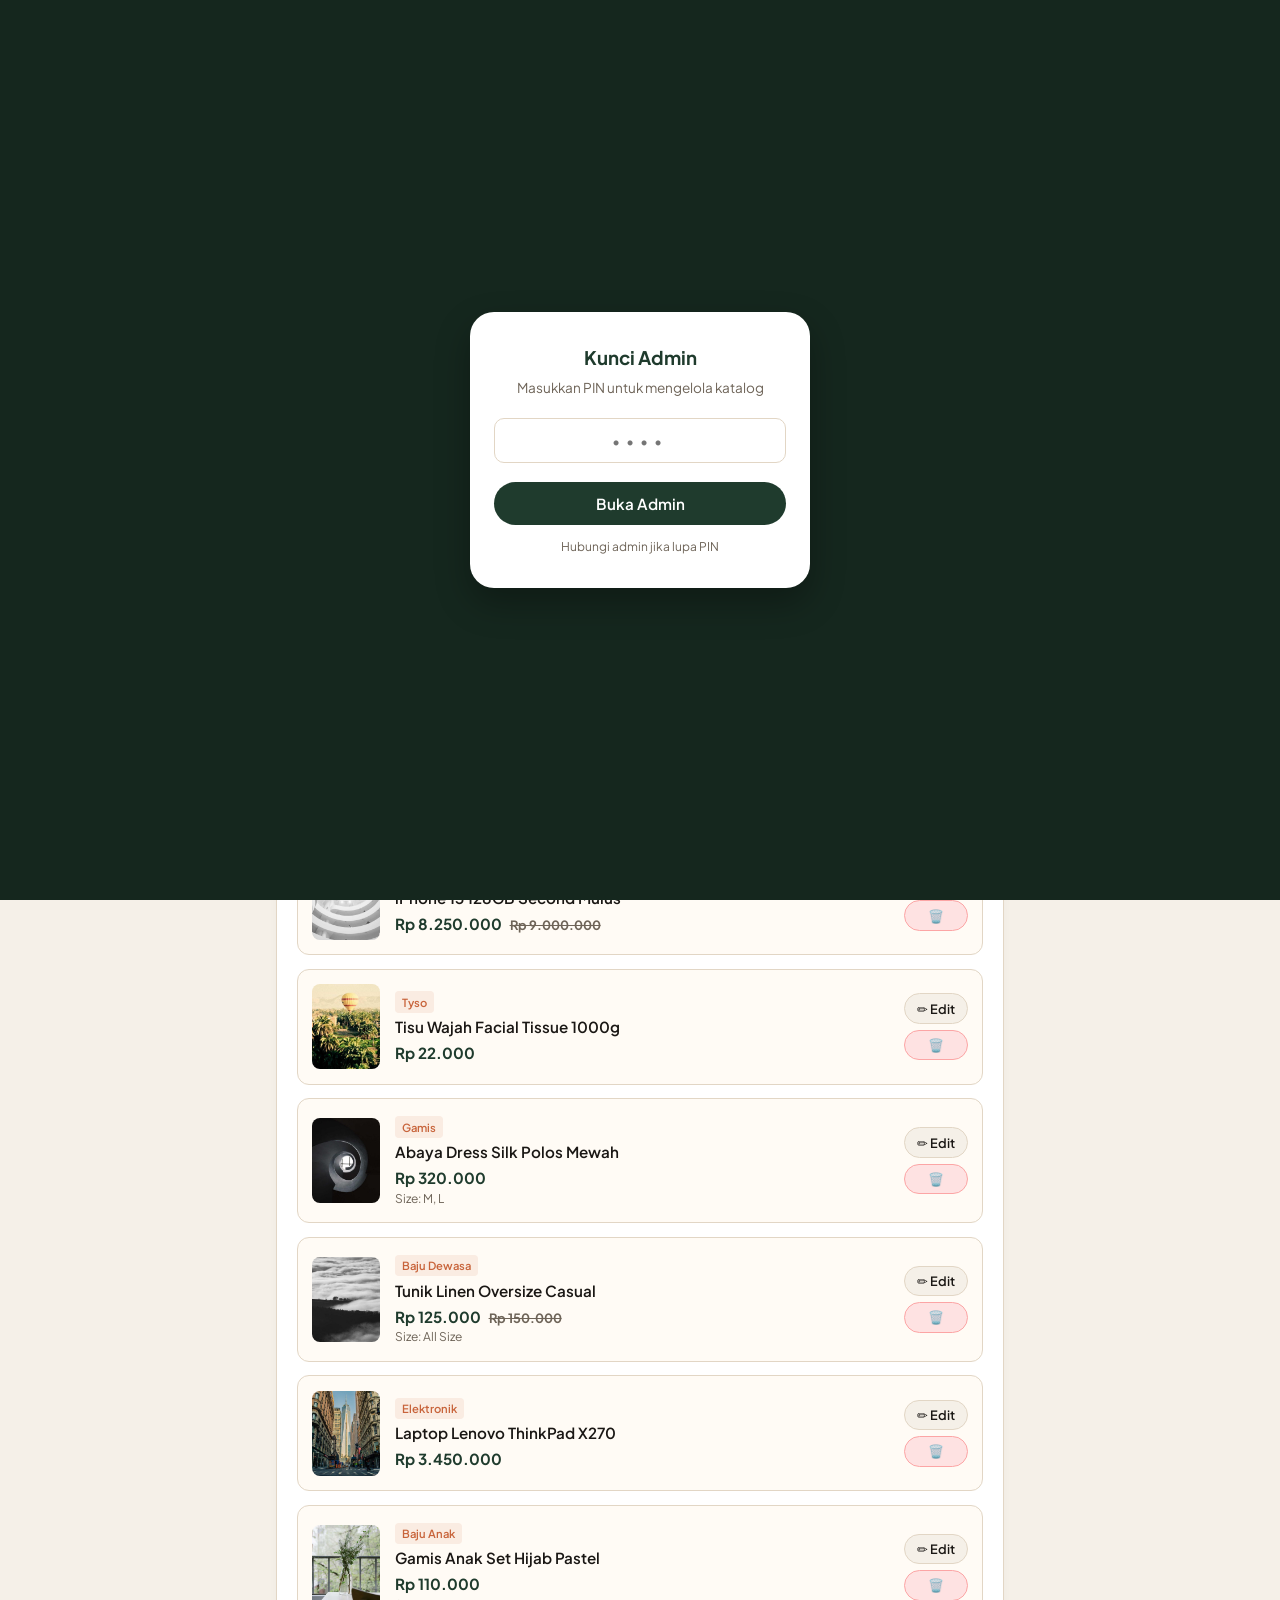
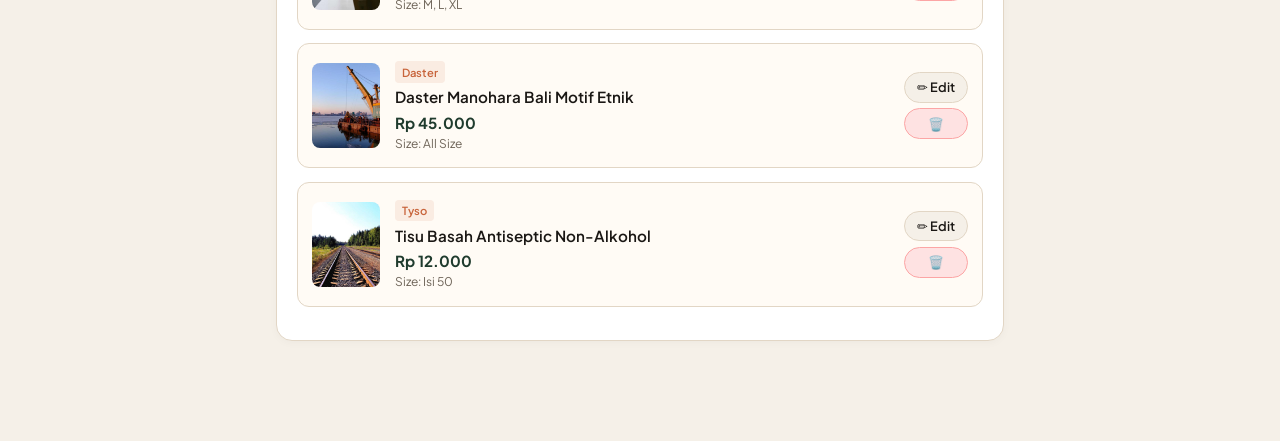
==== admin.html @ 9e90ab7c "Initial commit: Sahla Store with Admin UI" ====
<!doctype html>
<html lang="id">
<head>
  <meta charset="utf-8">
  <meta name="viewport" content="width=device-width, initial-scale=1, viewport-fit=cover">
  <title>Admin Sahla Store — Kelola Katalog & Banner</title>
  <meta name="theme-color" content="#1f3b2d">
  <link rel="icon" type="image/svg+xml" href="favicon.svg">
  <link rel="preconnect" href="https://fonts.googleapis.com">
  <link rel="preconnect" href="https://fonts.gstatic.com" crossorigin>
  <link href="https://fonts.googleapis.com/css2?family=Plus+Jakarta+Sans:wght@400;500;600;700&display=swap" rel="stylesheet">
  <style>
    :root {
      --bg: #f5f0e8;
      --paper: #ffffff;
      --card-bg: #fffbf5;
      --ink: #1a1714;
      --muted: #6e6458;
      --border: #e2d6c5;
      --green: #1f3b2d;
      --green-dark: #15271e;
      --terra: #c8643b;
      --wa: #1fa855;
      --danger: #d9383a;
      --radius: 16px;
    }
    * { box-sizing: border-box; margin: 0; padding: 0; font-family: 'Plus Jakarta Sans', system-ui, sans-serif; }
    body { background: var(--bg); color: var(--ink); line-height: 1.5; padding-bottom: 5rem; }
    
    /* Top Bar */
    .topbar { background: var(--green); color: #fff; padding: 1rem 1.25rem; display: flex; align-items: center; justify-content: space-between; position: sticky; top: 0; z-index: 40; box-shadow: 0 4px 15px rgba(0,0,0,.1); }
    .brand { font-size: 1.15rem; font-weight: 700; display: flex; align-items: center; gap: .5rem; }
    .brand-badge { background: var(--terra); padding: .2rem .5rem; border-radius: 6px; font-size: .75rem; }
    .view-site { color: #fff; text-decoration: none; font-size: .85rem; font-weight: 600; background: rgba(255,255,255,.15); padding: .45rem .85rem; border-radius: 999px; }
    
    /* Nav Tabs */
    .tabs { display: flex; background: var(--paper); border-bottom: 1.5px solid var(--border); overflow-x: auto; padding: 0 1rem; position: sticky; top: 58px; z-index: 30; }
    .tab-btn { flex: 1; min-width: 110px; padding: .85rem .5rem; background: none; border: 0; border-bottom: 3px solid transparent; font-weight: 600; font-size: .9rem; color: var(--muted); cursor: pointer; text-align: center; }
    .tab-btn.active { color: var(--green); border-bottom-color: var(--green); }
    
    /* Container */
    .container { max-width: 760px; margin: 1.25rem auto; padding: 0 1rem; }
    
    /* Cards */
    .panel { background: var(--paper); border-radius: var(--radius); padding: 1.25rem; border: 1.5px solid var(--border); margin-bottom: 1.25rem; box-shadow: 0 2px 8px rgba(0,0,0,.03); }
    .panel-head { display: flex; justify-content: space-between; align-items: center; margin-bottom: 1rem; flex-wrap: wrap; gap: .5rem; }
    .panel-title { font-size: 1.15rem; font-weight: 700; color: var(--green); }
    
    /* Form controls */
    .form-group { margin-bottom: 1rem; }
    label { display: block; font-size: .85rem; font-weight: 600; color: var(--muted); margin-bottom: .35rem; }
    input[type="text"], input[type="number"], input[type="password"], textarea, select {
      width: 100%; padding: .75rem; border-radius: 10px; border: 1.5px solid var(--border); background: #fff; font-size: .95rem; color: var(--ink); outline: none; transition: border-color .2s;
    }
    input:focus, textarea:focus, select:focus { border-color: var(--green); }
    .help-text { font-size: .75rem; color: var(--muted); margin-top: .3rem; }
    
    /* Buttons */
    .btn { display: inline-flex; align-items: center; justify-content: center; gap: .4rem; padding: .75rem 1.25rem; border-radius: 999px; font-weight: 600; font-size: .95rem; border: 0; cursor: pointer; text-decoration: none; transition: transform .1s, opacity .2s; }
    .btn:active { transform: scale(.98); }
    .btn-primary { background: var(--green); color: #fff; }
    .btn-secondary { background: var(--bg); border: 1.5px solid var(--border); color: var(--ink); }
    .btn-terra { background: var(--terra); color: #fff; }
    .btn-danger { background: #fee2e2; color: var(--danger); border: 1.5px solid #fca5a5; }
    .btn-block { width: 100%; }
    .btn-sm { padding: .4rem .75rem; font-size: .8rem; }
    
    /* Product list items */
    .prod-item { display: flex; gap: .9rem; padding: .9rem; background: var(--card-bg); border: 1.5px solid var(--border); border-radius: 12px; margin-bottom: .85rem; align-items: center; }
    .prod-thumb { width: 68px; height: 85px; border-radius: 8px; object-fit: cover; background: var(--border); flex-shrink: 0; }
    .prod-info { flex: 1; min-width: 0; }
    .prod-info h4 { font-size: .95rem; font-weight: 600; margin-bottom: .2rem; white-space: nowrap; overflow: hidden; text-overflow: ellipsis; }
    .prod-tag { display: inline-block; font-size: .7rem; font-weight: 600; color: var(--terra); background: rgba(200,100,59,.1); padding: .15rem .45rem; border-radius: 4px; margin-bottom: .2rem; }
    .prod-price { font-weight: 700; color: var(--green); font-size: .95rem; }
    .prod-actions { display: flex; flex-direction: column; gap: .35rem; }
    
    /* Image preview & upload */
    .upload-box { border: 2px dashed var(--border); border-radius: 12px; padding: 1.2rem; text-align: center; cursor: pointer; background: #faf8f5; position: relative; }
    .upload-box:hover { border-color: var(--green); }
    .upload-preview { max-width: 140px; max-height: 180px; border-radius: 8px; object-fit: cover; margin: 0 auto .6rem; display: block; border: 1.5px solid var(--border); }
    
    /* Modal Dialog */
    dialog { border: 0; border-radius: 20px; padding: 0; width: min(540px, 94vw); max-height: 90vh; background: var(--paper); margin: auto; box-shadow: 0 20px 40px rgba(0,0,0,.25); }
    dialog::backdrop { background: rgba(0,0,0,.5); backdrop-filter: blur(4px); }
    .modal-head { display: flex; justify-content: space-between; align-items: center; padding: 1rem 1.25rem; border-bottom: 1.5px solid var(--border); }
    .modal-head h3 { font-size: 1.15rem; font-weight: 700; color: var(--green); }
    .modal-close { background: none; border: 0; font-size: 1.4rem; cursor: pointer; color: var(--muted); }
    .modal-content { padding: 1.25rem; overflow-y: auto; max-height: calc(90vh - 130px); }
    .modal-actions { padding: .9rem 1.25rem; border-top: 1.5px solid var(--border); display: flex; gap: .6rem; justify-content: flex-end; }
    
    /* Alerts */
    .alert { padding: .85rem 1rem; border-radius: 10px; margin-bottom: 1rem; font-size: .88rem; font-weight: 500; }
    .alert-success { background: #dcfce7; color: #166534; border: 1.5px solid #86efac; }
    .alert-info { background: #e0f2fe; color: #075985; border: 1.5px solid #7dd3fc; }
    
    /* PIN screen overlay */
    .pin-lock { position: fixed; inset: 0; background: var(--green-dark); color: #fff; z-index: 100; display: grid; place-items: center; padding: 1.5rem; text-align: center; }
    .pin-card { background: var(--paper); color: var(--ink); border-radius: 24px; padding: 2rem 1.5rem; width: min(340px, 100%); box-shadow: 0 15px 35px rgba(0,0,0,.3); }
    .pin-input { font-size: 1.8rem; letter-spacing: .4em; text-align: center; width: 100%; padding: .6rem; border: 2px solid var(--border); border-radius: 12px; margin: 1.2rem 0; outline: none; }
    .pin-input:focus { border-color: var(--green); }
    
    .loading-spinner { display: inline-block; width: 18px; height: 18px; border: 2px solid rgba(255,255,255,.3); border-radius: 50%; border-top-color: #fff; animation: spin .8s linear infinite; }
    @keyframes spin { to { transform: rotate(360deg); } }
  </style>
</head>
<body>

  <!-- KUNCI PIN -->
  <div id="pinLock" class="pin-lock" style="display: none;">
    <div class="pin-card">
      <h3 style="color: var(--green); margin-bottom: .4rem;">Kunci Admin</h3>
      <p style="font-size: .85rem; color: var(--muted);">Masukkan PIN untuk mengelola katalog</p>
      <input type="password" id="pinInput" class="pin-input" maxlength="6" placeholder="••••" autofocus inputmode="numeric">
      <button class="btn btn-primary btn-block" id="btnUnlock">Buka Admin</button>
      <p style="font-size: .75rem; color: var(--muted); margin-top: .8rem;">Hubungi admin jika lupa PIN</p>
    </div>
  </div>

  <!-- TOPBAR -->
  <header class="topbar">
    <div class="brand">
      🛍️ <span id="brandName">Sahla Store</span>
      <span class="brand-badge">Admin</span>
    </div>
    <a href="index.html" class="view-site" target="_blank">👁️ Buka Web</a>
  </header>

  <!-- NAVIGATION TABS -->
  <nav class="tabs">
    <button class="tab-btn active" data-tab="tab-produk">🛍️ Produk (<span id="countBadge">0</span>)</button>
    <button class="tab-btn" data-tab="tab-toko">🏪 Banner & Toko</button>
    <button class="tab-btn" data-tab="tab-publish">🚀 Publikasi ke Web</button>
  </nav>

  <main class="container">
    
    <!-- NOTIFIKASI STATUS -->
    <div id="statusAlert" style="display: none;"></div>

    <!-- TAB 1: KELOLA PRODUK -->
    <section id="tab-produk" class="tab-content">
      <div class="panel">
        <div class="panel-head">
          <div>
            <h2 class="panel-title">Daftar Produk</h2>
            <p class="help-text">Tambah atau edit barang yang dijual</p>
          </div>
          <button class="btn btn-primary" id="btnTambahProduk">
            ➕ Tambah Produk Baru
          </button>
        </div>
        
        <div class="form-group">
          <input type="text" id="adminSearch" placeholder="🔍 Cari nama atau kategori barang...">
        </div>

        <div id="productList">
          <!-- Di-generate via JS -->
        </div>
      </div>
    </section>

    <!-- TAB 2: INFORMASI TOKO & BANNER -->
    <section id="tab-toko" class="tab-content" style="display: none;">
      <div class="panel">
        <h2 class="panel-title" style="margin-bottom: 1rem;">Pengaturan Toko & Banner</h2>
        
        <div class="form-group">
          <label>Nama Toko</label>
          <input type="text" id="setStoreName" placeholder="Contoh: Sahla Store">
        </div>

        <div class="form-group">
          <label>Nomor WhatsApp Penjual</label>
          <input type="text" id="setWaNumber" placeholder="Contoh: 6281234567890 (awali 62)">
          <p class="help-text">Pesanan pembeli dari tombol WA akan otomatis masuk ke nomor ini.</p>
        </div>

        <hr style="border: 0; border-top: 1.5px solid var(--border); margin: 1.25rem 0;">

        <h3 style="font-size: 1rem; color: var(--green); margin-bottom: .8rem;">Banner Promo Utama</h3>

        <div class="form-group">
          <label>Foto Background Banner</label>
          <div class="upload-box" id="bannerUploadBox">
            <img id="bannerPreview" class="upload-preview" src="img/banner.jpg" alt="Preview Banner" style="max-width: 100%; height: 120px;">
            <p style="font-size: .8rem; font-weight: 600; color: var(--green);">📸 Ganti Foto Background Banner</p>
            <input type="file" id="bannerFileInput" accept="image/*" style="display: none;">
          </div>
        </div>

        <div class="form-group">
          <label>Judul Kecil Promo (Eyebrow)</label>
          <input type="text" id="setBannerEyebrow" placeholder="Contoh: Promo Jumat Berkah">
        </div>

        <div class="form-group">
          <label>Teks Promo Besar</label>
          <input type="text" id="setBannerTitle" placeholder="Contoh: Beli 2 daster, gratis 1 celamis.">
        </div>

        <div class="form-group">
          <label>Pesan Otomatis WhatsApp Promo</label>
          <input type="text" id="setBannerMsg" placeholder="Pesan otomatis ketika pembeli klik Ambil Promo">
        </div>

        <hr style="border: 0; border-top: 1.5px solid var(--border); margin: 1.25rem 0;">

        <h3 style="font-size: 1rem; color: var(--green); margin-bottom: .8rem;">Teks Header Utama (Hero)</h3>

        <div class="form-group">
          <label>Subjudul Atas</label>
          <input type="text" id="setHeroEyebrow" placeholder="Contoh: Ready stock • Update tiap hari">
        </div>

        <div class="form-group">
          <label>Judul Utama</label>
          <input type="text" id="setHeroTitle" placeholder="Contoh: Cantik, nyaman, harga bersahabat.">
        </div>

        <div class="form-group">
          <label>Deskripsi Singkat</label>
          <textarea id="setHeroLead" rows="2" placeholder="Deskripsi di bawah judul utama..."></textarea>
        </div>

        <hr style="border: 0; border-top: 1.5px solid var(--border); margin: 1.25rem 0;">

        <h3 style="font-size: 1rem; color: var(--green); margin-bottom: .8rem;">Keamanan PIN Admin</h3>

        <div class="form-group">
          <label>Ganti PIN Masuk Admin (4-6 angka)</label>
          <input type="text" id="setAdminPin" maxlength="6" inputmode="numeric" placeholder="1234">
          <p class="help-text">Gunakan kombinasi angka yang mudah diingat bini. Default: 1234.</p>
        </div>

        <button class="btn btn-primary btn-block" id="btnSimpanToko">
          💾 Simpan Pengaturan Toko
        </button>
      </div>
    </section>

    <!-- TAB 3: PUBLIKASI KE GITHUB & VERCEL -->
    <section id="tab-publish" class="tab-content" style="display: none;">
      <div class="panel">
        <h2 class="panel-title" style="margin-bottom: .4rem;">Publikasikan ke Web Live</h2>
        <p class="help-text" style="margin-bottom: 1.2rem;">Kirim perubahan langsung ke GitHub agar Vercel otomatis deploy web terbaru.</p>

        <div class="alert alert-info">
          💡 <b>Cukup Isi Sekali:</b> Token tersimpan aman di browser HP ini. Setiap kali klik "Publikasikan Sekarang", web live akan otomatis ter-update dalam ~30 detik.
        </div>

        <div class="form-group">
          <label>GitHub Personal Access Token (PAT)</label>
          <input type="password" id="ghToken" placeholder="ghp_xxxxxxxxxxxxxxxxxxxx">
          <p class="help-text">Token dengan hak akses <code>repo</code>.</p>
        </div>

        <div class="form-group">
          <label>Nama Repository GitHub</label>
          <input type="text" id="ghRepo" placeholder="username/nama-repo (contoh: bie71/sahla-store)">
        </div>

        <div class="form-group">
          <label>Branch</label>
          <input type="text" id="ghBranch" value="main" placeholder="main">
        </div>

        <button class="btn btn-terra btn-block" id="btnPublishGitHub" style="padding: .9rem; font-size: 1rem;">
          <span id="publishBtnText">🚀 Publikasikan Sekarang ke Web</span>
        </button>

        <hr style="border: 0; border-top: 1.5px solid var(--border); margin: 1.5rem 0;">

        <h3 style="font-size: .95rem; color: var(--muted); margin-bottom: .6rem;">Opsi Cadangan (Manual)</h3>
        <div style="display: flex; gap: .6rem; flex-wrap: wrap;">
          <button class="btn btn-secondary btn-sm" id="btnDownloadJs">📥 Unduh file products.js</button>
          <button class="btn btn-secondary btn-sm" id="btnCopyJs">📋 Salin kode products.js</button>
          <button class="btn btn-secondary btn-sm" id="btnResetPreview">🔄 Reset Preview</button>
        </div>
      </div>
    </section>

  </main>

  <!-- MODAL EDIT / TAMBAH PRODUK -->
  <dialog id="modalProduk">
    <div class="modal-head">
      <h3 id="modalProdukTitle">Tambah Produk Baru</h3>
      <button class="modal-close" id="btnCloseModal">×</button>
    </div>
    <form id="formProduk" class="modal-content">
      <input type="hidden" id="prodId">

      <!-- Upload Foto -->
      <div class="form-group">
        <label>Foto Produk</label>
        <div class="upload-box" id="prodUploadBox">
          <img id="prodPreview" class="upload-preview" src="img/1.jpg" alt="Preview">
          <p style="font-size: .85rem; font-weight: 600; color: var(--green); margin-bottom: .2rem;">
            📸 Ambil Foto / Pilih dari Galeri
          </p>
          <p style="font-size: .75rem; color: var(--muted);">Otomatis dikompres biar ringan</p>
          <input type="file" id="prodFileInput" accept="image/*" style="display: none;">
        </div>
        <input type="text" id="prodImgUrl" placeholder="Atau ketik path/URL foto (contoh: img/1.jpg)" style="margin-top: .4rem; font-size: .8rem;">
      </div>

      <div class="form-group">
        <label>Nama Produk *</label>
        <input type="text" id="prodName" required placeholder="Contoh: Gamis Syari Ceruty Premium">
      </div>

      <div style="display: grid; grid-template-columns: 1fr 1fr; gap: .75rem;">
        <div class="form-group">
          <label>Kategori *</label>
          <select id="prodCatSelect">
            <option value="Gamis">Gamis</option>
            <option value="Daster">Daster</option>
            <option value="Baju Dewasa">Baju Dewasa</option>
            <option value="Baju Anak">Baju Anak</option>
            <option value="Celamis">Celamis</option>
            <option value="Tyso">Tyso</option>
            <option value="Elektronik">Elektronik</option>
            <option value="__NEW__">+ Kategori Baru...</option>
          </select>
          <input type="text" id="prodCatCustom" placeholder="Ketik kategori baru" style="display: none; margin-top: .4rem;">
        </div>
        <div class="form-group">
          <label>Label Promo (Opsional)</label>
          <input type="text" id="prodBadge" placeholder="Ready / Promo / Hot / Best Seller">
        </div>
      </div>

      <div style="display: grid; grid-template-columns: 1fr 1fr; gap: .75rem;">
        <div class="form-group">
          <label>Harga Jual (Rp) *</label>
          <input type="number" id="prodPrice" required placeholder="85000">
        </div>
        <div class="form-group">
          <label>Harga Coret (Rp)</label>
          <input type="number" id="prodOldPrice" placeholder="100000 (jika ada)">
        </div>
      </div>

      <div class="form-group">
        <label>Pilihan Ukuran (Pisahkan dengan koma)</label>
        <input type="text" id="prodSizes" placeholder="Contoh: S, M, L, XL atau All Size">
      </div>

      <div class="form-group">
        <label>Deskripsi Singkat</label>
        <textarea id="prodDesc" rows="3" placeholder="Bahan adem, jatuh, jahitan rapi, busui friendly..."></textarea>
      </div>

      <div class="modal-actions">
        <button type="button" class="btn btn-secondary" id="btnBatalProduk">Batal</button>
        <button type="submit" class="btn btn-primary">Simpan Produk</button>
      </div>
    </form>
  </dialog>

  <!-- Script data bawaan -->
  <script src="products.js"></script>

  <!-- Admin Logic -->
  <script>
  (() => {
    // STATE MANAGEMENT
    const STORAGE_KEY = "sahla_catalog_data";
    let state = {
      settings: typeof STORE_SETTINGS !== "undefined" ? { ...STORE_SETTINGS } : {},
      products: typeof PRODUCTS !== "undefined" ? [ ...PRODUCTS ] : []
    };

    // Baca dari localStorage jika pernah disimpan
    const saved = localStorage.getItem(STORAGE_KEY);
    if (saved) {
      try {
        const parsed = JSON.parse(saved);
        if (parsed.settings) state.settings = parsed.settings;
        if (parsed.products && parsed.products.length) state.products = parsed.products;
      } catch (e) {
        console.error(e);
      }
    }

    // PIN SECURITY (Dinamis dari config/localStorage)
    const PIN_KEY = "sahla_admin_auth";
    const pinLock = document.getElementById("pinLock");
    const pinInput = document.getElementById("pinInput");
    const btnUnlock = document.getElementById("btnUnlock");

    if (sessionStorage.getItem(PIN_KEY) !== "valid") {
      pinLock.style.display = "grid";
    }

    function getAdminPin() {
      if (state.settings && state.settings.adminPin) return String(state.settings.adminPin);
      if (typeof STORE_SETTINGS !== "undefined" && STORE_SETTINGS.adminPin) return String(STORE_SETTINGS.adminPin);
      return "1234";
    }

    function checkPin() {
      const activePin = getAdminPin();
      if (pinInput.value === activePin) {
        sessionStorage.setItem(PIN_KEY, "valid");
        pinLock.style.display = "none";
      } else {
        alert("PIN salah! Silakan coba lagi.");
        pinInput.value = "";
      }
    }
    btnUnlock.onclick = checkPin;
    pinInput.onkeydown = e => { if (e.key === "Enter") checkPin(); };

    function saveState() {
      localStorage.setItem(STORAGE_KEY, JSON.stringify(state));
      document.getElementById("brandName").textContent = state.settings.storeName || "Sahla Store";
      document.getElementById("countBadge").textContent = state.products.length;
    }

    // TABS SWITCHING
    const tabBtns = document.querySelectorAll(".tab-btn");
    const tabContents = document.querySelectorAll(".tab-content");
    tabBtns.forEach(btn => {
      btn.onclick = () => {
        tabBtns.forEach(b => b.classList.remove("active"));
        tabContents.forEach(c => c.style.display = "none");
        btn.classList.add("active");
        document.getElementById(btn.dataset.tab).style.display = "block";
      };
    });

    // RENDER PRODUK
    const productList = document.getElementById("productList");
    const adminSearch = document.getElementById("adminSearch");

    function renderProducts() {
      const q = adminSearch.value.toLowerCase();
      const filtered = state.products.filter(p => p.name.toLowerCase().includes(q) || (p.cat && p.cat.toLowerCase().includes(q)));
      
      document.getElementById("countBadge").textContent = state.products.length;

      if (filtered.length === 0) {
        productList.innerHTML = `<p style="text-align: center; color: var(--muted); padding: 2rem 0;">Tidak ada produk ditemukan.</p>`;
        return;
      }

      productList.innerHTML = filtered.map(p => `
        <div class="prod-item">
          <img class="prod-thumb" src="${p.img || 'img/1.jpg'}" alt="${p.name}" onerror="this.src='favicon.svg'">
          <div class="prod-info">
            <span class="prod-tag">${p.cat || 'Umum'}</span>
            <h4>${p.name}</h4>
            <div class="prod-price">
              Rp ${(p.price || 0).toLocaleString("id-ID")}
              ${p.old ? `<s style="font-size: .8rem; color: var(--muted); margin-left: .3rem;">Rp ${p.old.toLocaleString("id-ID")}</s>` : ""}
            </div>
            ${p.sizes ? `<div style="font-size: .75rem; color: var(--muted);">Size: ${p.sizes.join(", ")}</div>` : ""}
          </div>
          <div class="prod-actions">
            <button class="btn btn-secondary btn-sm" onclick="window.editProduk(${p.id})">✏️ Edit</button>
            <button class="btn btn-danger btn-sm" onclick="window.hapusProduk(${p.id})">🗑️</button>
          </div>
        </div>
      `).join("");
    }

    adminSearch.oninput = renderProducts;

    // MODAL ADD/EDIT PRODUK
    const modalProduk = document.getElementById("modalProduk");
    const formProduk = document.getElementById("formProduk");
    const btnTambahProduk = document.getElementById("btnTambahProduk");
    const btnCloseModal = document.getElementById("btnCloseModal");
    const btnBatalProduk = document.getElementById("btnBatalProduk");
    const prodCatSelect = document.getElementById("prodCatSelect");
    const prodCatCustom = document.getElementById("prodCatCustom");
    const prodUploadBox = document.getElementById("prodUploadBox");
    const prodFileInput = document.getElementById("prodFileInput");
    const prodPreview = document.getElementById("prodPreview");
    const prodImgUrl = document.getElementById("prodImgUrl");

    prodCatSelect.onchange = () => {
      prodCatCustom.style.display = prodCatSelect.value === "__NEW__" ? "block" : "none";
    };

    prodUploadBox.onclick = () => prodFileInput.click();
    prodFileInput.onchange = e => {
      const file = e.target.files[0];
      if (!file) return;
      compressImage(file, 640, 800, 0.82, (base64) => {
        prodPreview.src = base64;
        prodImgUrl.value = base64;
      });
    };
    prodImgUrl.oninput = () => {
      if (prodImgUrl.value) prodPreview.src = prodImgUrl.value;
    };

    btnTambahProduk.onclick = () => {
      document.getElementById("modalProdukTitle").textContent = "Tambah Produk Baru";
      formProduk.reset();
      document.getElementById("prodId").value = "";
      prodPreview.src = "img/1.jpg";
      prodCatCustom.style.display = "none";
      modalProduk.showModal();
    };

    btnCloseModal.onclick = () => modalProduk.close();
    btnBatalProduk.onclick = () => modalProduk.close();

    window.editProduk = id => {
      const p = state.products.find(x => x.id === id);
      if (!p) return;
      document.getElementById("modalProdukTitle").textContent = "Edit Produk";
      document.getElementById("prodId").value = p.id;
      document.getElementById("prodName").value = p.name;
      document.getElementById("prodPrice").value = p.price;
      document.getElementById("prodOldPrice").value = p.old || "";
      document.getElementById("prodBadge").value = p.badge || "";
      document.getElementById("prodSizes").value = p.sizes ? p.sizes.join(", ") : "";
      document.getElementById("prodDesc").value = p.desc || "";
      document.getElementById("prodImgUrl").value = p.img || "";
      prodPreview.src = p.img || "img/1.jpg";

      // Kategori
      const known = ["Gamis", "Daster", "Baju Dewasa", "Baju Anak", "Celamis", "Tyso", "Elektronik"];
      if (known.includes(p.cat)) {
        prodCatSelect.value = p.cat;
        prodCatCustom.style.display = "none";
      } else {
        prodCatSelect.value = "__NEW__";
        prodCatCustom.style.display = "block";
        prodCatCustom.value = p.cat || "";
      }

      modalProduk.showModal();
    };

    window.hapusProduk = id => {
      if (confirm("Yakin ingin menghapus produk ini dari katalog?")) {
        state.products = state.products.filter(p => p.id !== id);
        saveState();
        renderProducts();
        showAlert("Produk berhasil dihapus.", "success");
      }
    };

    formProduk.onsubmit = e => {
      e.preventDefault();
      const id = document.getElementById("prodId").value;
      const cat = prodCatSelect.value === "__NEW__" ? prodCatCustom.value.trim() : prodCatSelect.value;
      const sizesStr = document.getElementById("prodSizes").value.trim();
      const sizes = sizesStr ? sizesStr.split(",").map(s => s.trim()).filter(Boolean) : undefined;

      const prodData = {
        id: id ? parseInt(id) : Date.now(),
        cat: cat || "Umum",
        name: document.getElementById("prodName").value.trim(),
        price: parseInt(document.getElementById("prodPrice").value) || 0,
        img: prodImgUrl.value.trim() || prodPreview.src,
        badge: document.getElementById("prodBadge").value.trim() || undefined,
        sizes: sizes,
        desc: document.getElementById("prodDesc").value.trim()
      };
      const oldPrice = parseInt(document.getElementById("prodOldPrice").value);
      if (oldPrice) prodData.old = oldPrice;

      if (id) {
        const idx = state.products.findIndex(p => p.id === parseInt(id));
        if (idx !== -1) state.products[idx] = prodData;
      } else {
        state.products.unshift(prodData);
      }

      saveState();
      renderProducts();
      modalProduk.close();
      showAlert("✅ Produk berhasil disimpan!", "success");
    };

    // PENGATURAN TOKO & BANNER
    const setStoreName = document.getElementById("setStoreName");
    const setWaNumber = document.getElementById("setWaNumber");
    const setBannerEyebrow = document.getElementById("setBannerEyebrow");
    const setBannerTitle = document.getElementById("setBannerTitle");
    const setBannerMsg = document.getElementById("setBannerMsg");
    const bannerPreview = document.getElementById("bannerPreview");
    const bannerFileInput = document.getElementById("bannerFileInput");
    const bannerUploadBox = document.getElementById("bannerUploadBox");
    const setHeroEyebrow = document.getElementById("setHeroEyebrow");
    const setHeroTitle = document.getElementById("setHeroTitle");
    const setHeroLead = document.getElementById("setHeroLead");
    const setAdminPin = document.getElementById("setAdminPin");
    const btnSimpanToko = document.getElementById("btnSimpanToko");

    function loadSettingsToForm() {
      const s = state.settings;
      setStoreName.value = s.storeName || "Sahla Store";
      setWaNumber.value = s.waNumber || "6281234567890";
      setBannerEyebrow.value = s.bannerEyebrow || "";
      setBannerTitle.value = s.bannerTitle ? s.bannerTitle.replace(/<br>/g, " ") : "";
      setBannerMsg.value = s.bannerMsg || "";
      bannerPreview.src = s.bannerBg || "img/banner.jpg";
      setHeroEyebrow.value = s.heroEyebrow || "";
      setHeroTitle.value = s.heroTitle ? s.heroTitle.replace(/<br>/g, " ").replace(/<em>|<\/em>/g, "") : "";
      setHeroLead.value = s.heroLead || "";
      setAdminPin.value = s.adminPin || "1234";
    }

    bannerUploadBox.onclick = () => bannerFileInput.click();
    bannerFileInput.onchange = e => {
      const file = e.target.files[0];
      if (!file) return;
      compressImage(file, 1200, 800, 0.8, (base64) => {
        bannerPreview.src = base64;
        state.settings.bannerBg = base64;
      });
    };

    btnSimpanToko.onclick = () => {
      state.settings.storeName = setStoreName.value.trim() || "Sahla Store";
      state.settings.waNumber = setWaNumber.value.trim() || "6281234567890";
      state.settings.bannerEyebrow = setBannerEyebrow.value.trim();
      state.settings.bannerTitle = setBannerTitle.value.trim();
      state.settings.bannerMsg = setBannerMsg.value.trim();
      state.settings.heroEyebrow = setHeroEyebrow.value.trim();
      state.settings.heroTitle = setHeroTitle.value.trim();
      state.settings.heroLead = setHeroLead.value.trim();

      const newPin = setAdminPin.value.trim();
      if (newPin && newPin.length >= 4) {
        state.settings.adminPin = newPin;
      }

      saveState();
      showAlert("✅ Pengaturan toko & banner berhasil disimpan!", "success");
    };

    // GENERATE KODE JAVASCRIPT products.js
    function generateJsCode() {
      return `// KONFIGURASI TOKO & BANNER\nconst STORE_SETTINGS = ${JSON.stringify(state.settings, null, 2)};\n\nconst WA_NUMBER = STORE_SETTINGS.waNumber;\n\n// DAFTAR PRODUK KATALOG\nconst PRODUCTS = ${JSON.stringify(state.products, null, 2)};\n`;
    }

    // PUBLISH KE GITHUB API
    const ghToken = document.getElementById("ghToken");
    const ghRepo = document.getElementById("ghRepo");
    const ghBranch = document.getElementById("ghBranch");
    const btnPublishGitHub = document.getElementById("btnPublishGitHub");
    const publishBtnText = document.getElementById("publishBtnText");

    // Load credential cache
    ghToken.value = localStorage.getItem("sahla_gh_token") || "";
    ghRepo.value = localStorage.getItem("sahla_gh_repo") || "bie71/sahla-store";
    ghBranch.value = localStorage.getItem("sahla_gh_branch") || "main";

    btnPublishGitHub.onclick = async () => {
      const token = ghToken.value.trim();
      const repo = ghRepo.value.trim();
      const branch = ghBranch.value.trim() || "main";

      if (!token) {
        alert("Masukkan GitHub Personal Access Token terlebih dahulu.");
        ghToken.focus();
        return;
      }
      if (!repo || !repo.includes("/")) {
        alert("Format repo harus username/nama-repo (contoh: bie71/sahla-store)");
        ghRepo.focus();
        return;
      }

      // Simpan preferensi
      localStorage.setItem("sahla_gh_token", token);
      localStorage.setItem("sahla_gh_repo", repo);
      localStorage.setItem("sahla_gh_branch", branch);

      publishBtnText.innerHTML = `<span class="loading-spinner"></span> Mengirim ke GitHub...`;
      btnPublishGitHub.disabled = true;

      try {
        const filePath = "products.js";
        const apiUrl = `https://api.github.com/repos/${repo}/contents/${filePath}?ref=${branch}`;

        // 1. Ambil SHA file yang sekarang jika ada
        let sha = null;
        const getRes = await fetch(apiUrl, {
          headers: {
            "Authorization": `Bearer ${token}`,
            "Accept": "application/vnd.github.v3+json"
          }
        });

        if (getRes.ok) {
          const fileData = await getRes.json();
          sha = fileData.sha;
        } else if (getRes.status !== 404) {
          const errData = await getRes.json();
          throw new Error(errData.message || "Gagal menghubungi repository GitHub.");
        }

        // 2. Siapkan konten baru UTF-8 base64
        const contentStr = generateJsCode();
        const base64Content = btoa(unescape(encodeURIComponent(contentStr)));

        // 3. Commit PUT ke GitHub
        const putRes = await fetch(`https://api.github.com/repos/${repo}/contents/${filePath}`, {
          method: "PUT",
          headers: {
            "Authorization": `Bearer ${token}`,
            "Accept": "application/vnd.github.v3+json",
            "Content-Type": "application/json"
          },
          body: JSON.stringify({
            message: `Update katalog via Admin UI [${new Date().toLocaleString("id-ID")}]`,
            content: base64Content,
            branch: branch,
            sha: sha || undefined
          })
        });

        if (!putRes.ok) {
          const errData = await putRes.json();
          throw new Error(errData.message || "Gagal melakukan commit ke GitHub.");
        }

        showAlert("🚀 Berhasil dipublikasikan ke GitHub! Vercel akan otomatis mengupdate web dalam ~30 detik.", "success");
      } catch (err) {
        console.error(err);
        showAlert(`❌ Gagal: ${err.message}`, "danger");
      } finally {
        publishBtnText.textContent = "🚀 Publikasikan Sekarang ke Web";
        btnPublishGitHub.disabled = false;
      }
    };

    // MANUAL BACKUP BUTTONS
    document.getElementById("btnCopyJs").onclick = () => {
      const code = generateJsCode();
      navigator.clipboard.writeText(code).then(() => {
        alert("Kode products.js berhasil disalin ke clipboard!");
      });
    };

    document.getElementById("btnDownloadJs").onclick = () => {
      const code = generateJsCode();
      const blob = new Blob([code], { type: "text/javascript" });
      const a = document.createElement("a");
      a.href = URL.createObjectURL(blob);
      a.download = "products.js";
      a.click();
    };

    document.getElementById("btnResetPreview").onclick = () => {
      if (confirm("Reset data lokal ke data awal file products.js?")) {
        localStorage.removeItem(STORAGE_KEY);
        location.reload();
      }
    };

    // UTILITY: NOTIFIKASI ALERT
    function showAlert(msg, type = "info") {
      const el = document.getElementById("statusAlert");
      el.className = `alert alert-${type}`;
      el.innerHTML = msg;
      el.style.display = "block";
      window.scrollTo({ top: 0, behavior: "smooth" });
      setTimeout(() => { el.style.display = "none"; }, 8000);
    }

    // UTILITY: IMAGE COMPRESSION VIA CANVAS
    function compressImage(file, maxW, maxH, quality, callback) {
      const reader = new FileReader();
      reader.onload = e => {
        const img = new Image();
        img.onload = () => {
          let w = img.width;
          let h = img.height;
          if (w > maxW || h > maxH) {
            const ratio = Math.min(maxW / w, maxH / h);
            w = Math.round(w * ratio);
            h = Math.round(h * ratio);
          }
          const canvas = document.createElement("canvas");
          canvas.width = w;
          canvas.height = h;
          const ctx = canvas.getContext("2d");
          ctx.drawImage(img, 0, 0, w, h);
          const dataUrl = canvas.toDataURL("image/jpeg", quality);
          callback(dataUrl);
        };
        img.src = e.target.result;
      };
      reader.readAsDataURL(file);
    }

    // INIT
    saveState();
    loadSettingsToForm();
    renderProducts();

  })();
  </script>
</body>
</html>
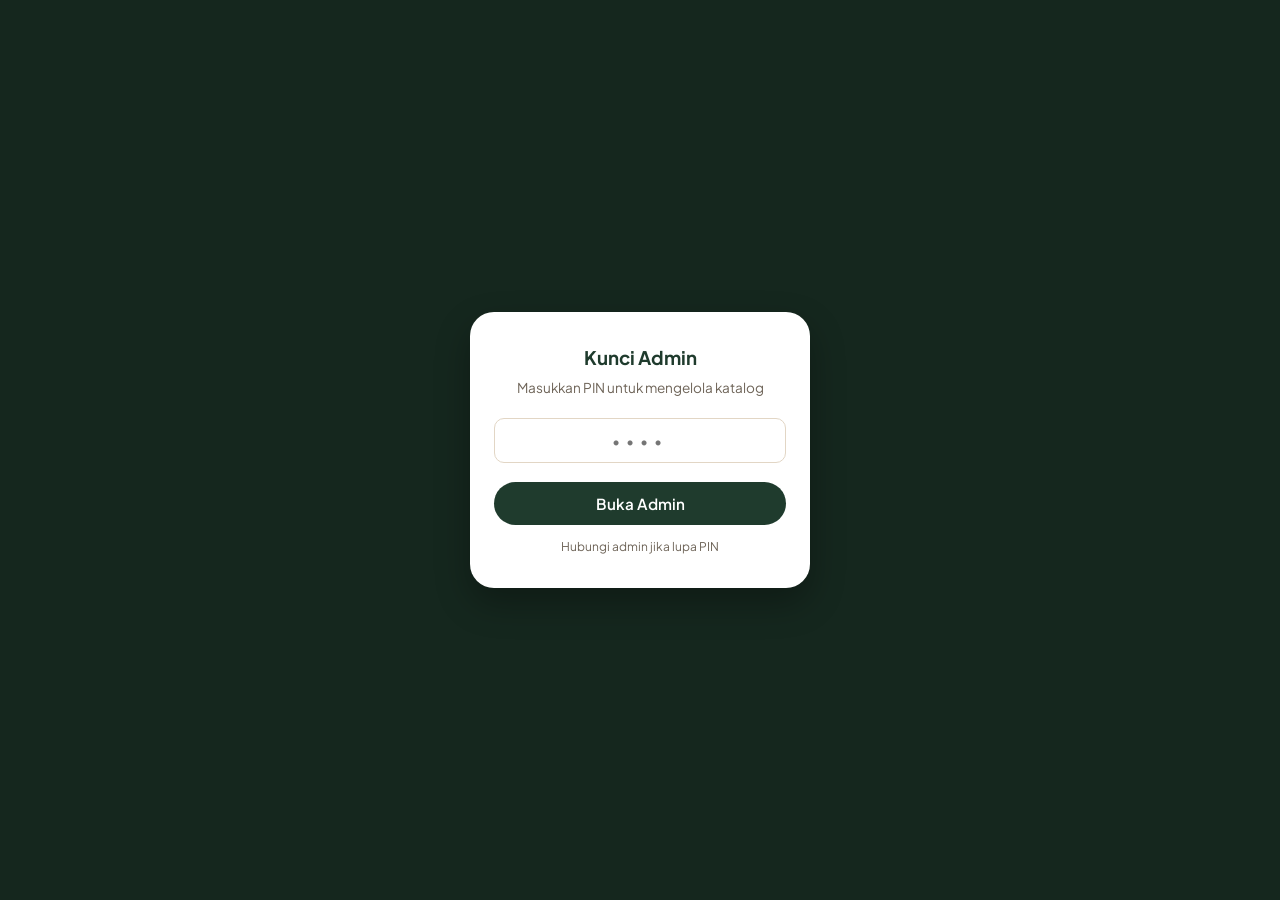
==== commit 8a5c2372: "Add slow auto-play promo banner slider with touch swipe and admin controls" ====
--- a/admin.html
+++ b/admin.html
@@ -178,34 +178,6 @@
 
         <hr style="border: 0; border-top: 1.5px solid var(--border); margin: 1.25rem 0;">
 
-        <h3 style="font-size: 1rem; color: var(--green); margin-bottom: .8rem;">Banner Promo Utama</h3>
-
-        <div class="form-group">
-          <label>Foto Background Banner</label>
-          <div class="upload-box" id="bannerUploadBox">
-            <img id="bannerPreview" class="upload-preview" src="img/banner.jpg" alt="Preview Banner" style="max-width: 100%; height: 120px;">
-            <p style="font-size: .8rem; font-weight: 600; color: var(--green);">📸 Ganti Foto Background Banner</p>
-            <input type="file" id="bannerFileInput" accept="image/*" style="display: none;">
-          </div>
-        </div>
-
-        <div class="form-group">
-          <label>Judul Kecil Promo (Eyebrow)</label>
-          <input type="text" id="setBannerEyebrow" placeholder="Contoh: Promo Jumat Berkah">
-        </div>
-
-        <div class="form-group">
-          <label>Teks Promo Besar</label>
-          <input type="text" id="setBannerTitle" placeholder="Contoh: Beli 2 daster, gratis 1 celamis.">
-        </div>
-
-        <div class="form-group">
-          <label>Pesan Otomatis WhatsApp Promo</label>
-          <input type="text" id="setBannerMsg" placeholder="Pesan otomatis ketika pembeli klik Ambil Promo">
-        </div>
-
-        <hr style="border: 0; border-top: 1.5px solid var(--border); margin: 1.25rem 0;">
-
         <h3 style="font-size: 1rem; color: var(--green); margin-bottom: .8rem;">Teks Header Utama (Hero)</h3>
 
         <div class="form-group">
@@ -221,6 +193,121 @@
         <div class="form-group">
           <label>Deskripsi Singkat</label>
           <textarea id="setHeroLead" rows="2" placeholder="Deskripsi di bawah judul utama..."></textarea>
+        </div>
+
+        <div class="form-group">
+          <label>Teks Badge Melayang 3D (Tag Float)</label>
+          <input type="text" id="setHeroTag" placeholder="Contoh: Diskon s/d 30% atau New Arrival">
+          <p class="help-text">Teks badge melayang di atas 3 kartu foto hero (kosongkan jika ingin disembunyikan).</p>
+        </div>
+
+        <hr style="border: 0; border-top: 1.5px solid var(--border); margin: 1.25rem 0;">
+
+        <h3 style="font-size: 1rem; color: var(--green); margin-bottom: .4rem;">3 Kartu Foto Hero 3D</h3>
+        <p class="help-text" style="margin-bottom: 1rem;">Ubah foto dan tulisan 3 kartu yang melayang & berputar di bagian atas web.</p>
+
+        <!-- Kartu 1 -->
+        <div style="background: #faf8f5; border: 1.5px solid var(--border); border-radius: 12px; padding: 1rem; margin-bottom: 1rem;">
+          <div style="font-weight: 700; font-size: .88rem; color: var(--green); margin-bottom: .6rem;">Kartu 1 (Tengah / Depan)</div>
+          <div style="display: flex; gap: 1rem; align-items: center; margin-bottom: .75rem;">
+            <img id="card1Preview" src="img/h1.jpg" alt="Preview Kartu 1" style="width: 64px; height: 80px; object-fit: cover; border-radius: 8px; border: 1.5px solid var(--border); background: #eee;">
+            <div>
+              <button type="button" class="btn btn-secondary btn-sm" id="btnUploadCard1">📸 Ganti Foto</button>
+              <input type="file" id="fileCard1" accept="image/*" style="display: none;">
+              <p class="help-text">Rekomendasi rasio portrait (4:5)</p>
+            </div>
+          </div>
+          <div class="form-group" style="margin-bottom: 0;">
+            <label>Label Tulisan</label>
+            <input type="text" id="setCard1Caption" placeholder="Contoh: Gamis Syari">
+          </div>
+        </div>
+
+        <!-- Kartu 2 -->
+        <div style="background: #faf8f5; border: 1.5px solid var(--border); border-radius: 12px; padding: 1rem; margin-bottom: 1rem;">
+          <div style="font-weight: 700; font-size: .88rem; color: var(--green); margin-bottom: .6rem;">Kartu 2 (Kiri / Belakang)</div>
+          <div style="display: flex; gap: 1rem; align-items: center; margin-bottom: .75rem;">
+            <img id="card2Preview" src="img/h2.jpg" alt="Preview Kartu 2" style="width: 64px; height: 80px; object-fit: cover; border-radius: 8px; border: 1.5px solid var(--border); background: #eee;">
+            <div>
+              <button type="button" class="btn btn-secondary btn-sm" id="btnUploadCard2">📸 Ganti Foto</button>
+              <input type="file" id="fileCard2" accept="image/*" style="display: none;">
+              <p class="help-text">Rekomendasi rasio portrait (4:5)</p>
+            </div>
+          </div>
+          <div class="form-group" style="margin-bottom: 0;">
+            <label>Label Tulisan</label>
+            <input type="text" id="setCard2Caption" placeholder="Contoh: Baju Anak">
+          </div>
+        </div>
+
+        <!-- Kartu 3 -->
+        <div style="background: #faf8f5; border: 1.5px solid var(--border); border-radius: 12px; padding: 1rem; margin-bottom: 1rem;">
+          <div style="font-weight: 700; font-size: .88rem; color: var(--green); margin-bottom: .6rem;">Kartu 3 (Kanan / Belakang)</div>
+          <div style="display: flex; gap: 1rem; align-items: center; margin-bottom: .75rem;">
+            <img id="card3Preview" src="img/h3.jpg" alt="Preview Kartu 3" style="width: 64px; height: 80px; object-fit: cover; border-radius: 8px; border: 1.5px solid var(--border); background: #eee;">
+            <div>
+              <button type="button" class="btn btn-secondary btn-sm" id="btnUploadCard3">📸 Ganti Foto</button>
+              <input type="file" id="fileCard3" accept="image/*" style="display: none;">
+              <p class="help-text">Rekomendasi rasio portrait (4:5)</p>
+            </div>
+          </div>
+          <div class="form-group" style="margin-bottom: 0;">
+            <label>Label Tulisan</label>
+            <input type="text" id="setCard3Caption" placeholder="Contoh: HP Second">
+          </div>
+        </div>
+
+        <hr style="border: 0; border-top: 1.5px solid var(--border); margin: 1.25rem 0;">
+
+        <h3 style="font-size: 1rem; color: var(--green); margin-bottom: .4rem;">Banner Promo Slider</h3>
+        <p class="help-text" style="margin-bottom: .75rem;">Slider banner promo yang bisa digeser (auto-slide).</p>
+
+        <div id="promoBannersContainer">
+          <!-- Render via JS -->
+        </div>
+        <button type="button" class="btn btn-outline" id="addPromoBanner" style="margin-top: .5rem; width: 100%;">+ Tambah Banner Promo</button>
+
+        <hr style="border: 0; border-top: 1.5px solid var(--border); margin: 1.25rem 0;">
+        <p class="help-text" style="margin-bottom: .75rem;">Kata/kategori yang berjalan di bawah banner hero. Pisahkan dengan tanda koma.</p>
+
+        <div class="form-group">
+          <label>Daftar Teks Berjalan</label>
+          <input type="text" id="setMarqueeItems" placeholder="Gamis, Baju Dewasa, Baju Anak, Daster, Celamis, Tyso, HP, Laptop">
+          <p class="help-text">Kosongkan jika ingin menyembunyikan teks berjalan.</p>
+        </div>
+
+        <hr style="border: 0; border-top: 1.5px solid var(--border); margin: 1.25rem 0;">
+
+        <h3 style="font-size: 1rem; color: var(--green); margin-bottom: .4rem;">3D Carousel Produk (Unggulan)</h3>
+        <p class="help-text" style="margin-bottom: .85rem;">Pengaturan carousel produk 3D yang berputar di bawah banner promo.</p>
+
+        <!-- Toggle Tampilkan Carousel -->
+        <div style="display: flex; align-items: center; justify-content: space-between; background: #faf8f5; border: 1.5px solid var(--border); border-radius: 12px; padding: .85rem 1rem; margin-bottom: 1rem;">
+          <div>
+            <label style="margin-bottom: .2rem; font-weight: 700; cursor: pointer;" for="setCarouselEnabled">Tampilkan Section Carousel di Web</label>
+            <p class="help-text" style="margin: 0;">Aktifkan atau sembunyikan section carousel dan menu navigasi "Unggulan".</p>
+          </div>
+          <input type="checkbox" id="setCarouselEnabled" style="width: 22px; height: 22px; accent-color: var(--green); cursor: pointer;" checked>
+        </div>
+
+        <div id="carouselSettingsBox">
+          <div class="form-group">
+            <label>Subjudul (Eyebrow)</label>
+            <input type="text" id="setCarouselEyebrow" placeholder="Contoh: Unggulan">
+          </div>
+
+          <div class="form-group">
+            <label>Judul Section</label>
+            <input type="text" id="setCarouselTitle" placeholder="Contoh: Paling banyak ditanya">
+          </div>
+
+          <div class="form-group">
+            <label>Pilih Produk untuk Carousel (Maks. 8 disarankan)</label>
+            <p class="help-text" style="margin-bottom: .6rem;">Centang produk yang ingin dimunculkan di carousel. Jika tidak ada yang dicentang, sistem otomatis menampilkan 8 produk teratas.</p>
+            <div id="carouselProductList" style="max-height: 240px; overflow-y: auto; border: 1.5px solid var(--border); border-radius: 10px; padding: .5rem; background: #fff; display: flex; flex-direction: column; gap: .4rem;">
+              <!-- Render via JS -->
+            </div>
+          </div>
         </div>
 
         <hr style="border: 0; border-top: 1.5px solid var(--border); margin: 1.25rem 0;">
@@ -326,8 +413,9 @@
           <input type="text" id="prodCatCustom" placeholder="Ketik kategori baru" style="display: none; margin-top: .4rem;">
         </div>
         <div class="form-group">
-          <label>Label Promo (Opsional)</label>
-          <input type="text" id="prodBadge" placeholder="Ready / Promo / Hot / Best Seller">
+          <label>Label Promo / Badge (Bisa lebih dari 1, pisahkan dengan koma)</label>
+          <input type="text" id="prodBadge" placeholder="Contoh: Best Seller, Promo, Diskon 20%">
+          <p class="help-text">Badge akan muncul menumpuk rapi di pojok kiri atas foto produk.</p>
         </div>
       </div>
 
@@ -360,7 +448,7 @@
   </dialog>
 
   <!-- Script data bawaan -->
-  <script src="products.js"></script>
+  <script src="products.js?v=8"></script>
 
   <!-- Admin Logic -->
   <script>
@@ -583,30 +671,238 @@
     // PENGATURAN TOKO & BANNER
     const setStoreName = document.getElementById("setStoreName");
     const setWaNumber = document.getElementById("setWaNumber");
-    const setBannerEyebrow = document.getElementById("setBannerEyebrow");
-    const setBannerTitle = document.getElementById("setBannerTitle");
-    const setBannerMsg = document.getElementById("setBannerMsg");
-    const bannerPreview = document.getElementById("bannerPreview");
-    const bannerFileInput = document.getElementById("bannerFileInput");
-    const bannerUploadBox = document.getElementById("bannerUploadBox");
     const setHeroEyebrow = document.getElementById("setHeroEyebrow");
     const setHeroTitle = document.getElementById("setHeroTitle");
     const setHeroLead = document.getElementById("setHeroLead");
+    const setHeroTag = document.getElementById("setHeroTag");
+    const setMarqueeItems = document.getElementById("setMarqueeItems");
+    const promoBannersContainer = document.getElementById("promoBannersContainer");
+    const addPromoBannerBtn = document.getElementById("addPromoBanner");
+
+    const card1Preview = document.getElementById("card1Preview");
+    const setCard1Caption = document.getElementById("setCard1Caption");
+    const btnUploadCard1 = document.getElementById("btnUploadCard1");
+    const fileCard1 = document.getElementById("fileCard1");
+
+    const card2Preview = document.getElementById("card2Preview");
+    const setCard2Caption = document.getElementById("setCard2Caption");
+    const btnUploadCard2 = document.getElementById("btnUploadCard2");
+    const fileCard2 = document.getElementById("fileCard2");
+
+    const card3Preview = document.getElementById("card3Preview");
+    const setCard3Caption = document.getElementById("setCard3Caption");
+    const btnUploadCard3 = document.getElementById("btnUploadCard3");
+    const fileCard3 = document.getElementById("fileCard3");
+
+    const setCarouselEnabled = document.getElementById("setCarouselEnabled");
+    const carouselSettingsBox = document.getElementById("carouselSettingsBox");
+    const setCarouselEyebrow = document.getElementById("setCarouselEyebrow");
+    const setCarouselTitle = document.getElementById("setCarouselTitle");
+    const carouselProductList = document.getElementById("carouselProductList");
+
+    if (setCarouselEnabled && carouselSettingsBox) {
+      setCarouselEnabled.onchange = () => {
+        carouselSettingsBox.style.opacity = setCarouselEnabled.checked ? "1" : "0.5";
+        carouselSettingsBox.style.pointerEvents = setCarouselEnabled.checked ? "auto" : "none";
+      };
+    }
+
+    function renderCarouselProductList(selectedIds) {
+      if (!carouselProductList) return;
+      const idsSet = new Set(selectedIds || []);
+      if (!state.products.length) {
+        carouselProductList.innerHTML = `<p class="help-text" style="padding: .5rem; margin: 0;">Belum ada produk di katalog.</p>`;
+        return;
+      }
+      carouselProductList.innerHTML = state.products.map(p => `
+        <label style="display: flex; align-items: center; gap: .6rem; padding: .4rem .6rem; border-radius: 8px; cursor: pointer; background: #faf8f5;">
+          <input type="checkbox" class="carousel-item-chk" value="${p.id}" ${idsSet.has(p.id) ? "checked" : ""} style="width: 18px; height: 18px; accent-color: var(--green);">
+          <img src="${p.img}" style="width: 32px; height: 40px; object-fit: cover; border-radius: 4px; border: 1px solid var(--border);">
+          <span style="font-size: .88rem; flex: 1;">
+            <b>${p.name}</b> <small style="color: var(--muted); font-size: .78rem;">(${p.cat} • Rp ${p.price.toLocaleString("id-ID")})</small>
+          </span>
+        </label>
+      `).join("");
+    }
+
     const setAdminPin = document.getElementById("setAdminPin");
     const btnSimpanToko = document.getElementById("btnSimpanToko");
+
+    function renderPromoBannersAdmin(banners) {
+      promoBannersContainer.innerHTML = banners.map((b, i) => `
+        <div class="banner-admin-card" style="border: 1px solid var(--border); border-radius: 8px; padding: 1rem; margin-bottom: 1rem; background: var(--bg-soft);">
+          <div style="display: flex; justify-content: space-between; align-items: center; margin-bottom: .5rem;">
+            <strong style="font-size: .9rem;">Banner Promo #${i + 1}</strong>
+            ${banners.length > 1 ? `<button type="button" class="btn btn-outline btn-del-banner" data-index="${i}" style="color: var(--danger); padding: .2rem .5rem; font-size: .8rem;">Hapus</button>` : ''}
+          </div>
+          <div class="form-group" style="margin-bottom: .5rem;">
+            <label style="font-size: .8rem;">Subjudul (Eyebrow)</label>
+            <input type="text" class="p-eyebrow" value="${escapeHtml(b.eyebrow || '')}" placeholder="Promo Jumat Berkah">
+          </div>
+          <div class="form-group" style="margin-bottom: .5rem;">
+            <label style="font-size: .8rem;">Judul Promo</label>
+            <input type="text" class="p-title" value="${escapeHtml(b.title || '')}" placeholder="Beli 2 daster, gratis 1 celamis.">
+          </div>
+          <div class="form-group" style="margin-bottom: .5rem;">
+            <label style="font-size: .8rem;">Teks Chat WhatsApp saat Diklik</label>
+            <input type="text" class="p-msg" value="${escapeHtml(b.msg || '')}" placeholder="Halo kak, mau ikut promo...">
+          </div>
+          <div class="form-group" style="margin-bottom: .5rem;">
+            <label style="font-size: .8rem;">Teks Tombol</label>
+            <input type="text" class="p-btntext" value="${escapeHtml(b.btnText || 'Ambil Promo')}" placeholder="Ambil Promo">
+          </div>
+          <div class="form-group" style="margin-bottom: 0;">
+            <label style="font-size: .8rem;">Gambar Background Promo</label>
+            <div style="display: flex; gap: .5rem; align-items: center;">
+              <img src="${b.bg || 'img/banner.jpg'}" class="p-bg-prev" style="width: 50px; height: 35px; object-fit: cover; border-radius: 4px; border: 1px solid var(--border);">
+              <input type="file" class="p-bg-file" accept="image/*" style="font-size: .8rem;">
+            </div>
+          </div>
+        </div>
+      `).join("");
+
+      promoBannersContainer.querySelectorAll(".p-bg-file").forEach((input, i) => {
+        input.onchange = e => {
+          const file = e.target.files[0];
+          if (!file) return;
+          compressImage(file, 1200, 0.8, base64 => {
+            const prev = promoBannersContainer.querySelectorAll(".p-bg-prev")[i];
+            if (prev) prev.src = base64;
+          });
+        };
+      });
+
+      promoBannersContainer.querySelectorAll(".btn-del-banner").forEach(btn => {
+        btn.onclick = () => {
+          const idx = Number(btn.dataset.index);
+          const current = collectPromoBannersAdmin();
+          current.splice(idx, 1);
+          renderPromoBannersAdmin(current);
+        };
+      });
+    }
+
+    function collectPromoBannersAdmin() {
+      const cards = promoBannersContainer.querySelectorAll(".banner-admin-card");
+      const list = [];
+      cards.forEach(c => {
+        const eyebrow = c.querySelector(".p-eyebrow").value.trim();
+        const title = c.querySelector(".p-title").value.trim();
+        const msg = c.querySelector(".p-msg").value.trim();
+        const btnText = c.querySelector(".p-btntext").value.trim();
+        const bgPrev = c.querySelector(".p-bg-prev").src;
+        list.push({
+          eyebrow,
+          title,
+          msg,
+          btnText: btnText || "Ambil Promo",
+          bg: bgPrev
+        });
+      });
+      return list;
+    }
+
+    if (addPromoBannerBtn) {
+      addPromoBannerBtn.onclick = () => {
+        const current = collectPromoBannersAdmin();
+        current.push({
+          bg: "img/banner.jpg",
+          eyebrow: "Promo Baru",
+          title: "Judul Promo Tambahan",
+          msg: "Halo kak, mau tanya promo baru ini",
+          btnText: "Ambil Promo"
+        });
+        renderPromoBannersAdmin(current);
+      };
+    }
+
+    function ensureHeroCardsState() {
+      if (!state.settings.heroCards || !Array.isArray(state.settings.heroCards) || state.settings.heroCards.length < 3) {
+        state.settings.heroCards = [
+          { img: "img/h1.jpg", caption: "Gamis Syari" },
+          { img: "img/h2.jpg", caption: "Baju Anak" },
+          { img: "img/h3.jpg", caption: "HP Second" }
+        ];
+      }
+    }
+
+    function setupCardUpload(btn, input, preview, index) {
+      if (!btn || !input || !preview) return;
+      btn.onclick = () => input.click();
+      input.onchange = e => {
+        const file = e.target.files[0];
+        if (!file) return;
+        compressImage(file, 640, 800, 0.82, (base64) => {
+          preview.src = base64;
+          ensureHeroCardsState();
+          state.settings.heroCards[index].img = base64;
+        });
+      };
+    }
+
+    setupCardUpload(btnUploadCard1, fileCard1, card1Preview, 0);
+    setupCardUpload(btnUploadCard2, fileCard2, card2Preview, 1);
+    setupCardUpload(btnUploadCard3, fileCard3, card3Preview, 2);
 
     function loadSettingsToForm() {
       const s = state.settings;
       setStoreName.value = s.storeName || "Sahla Store";
       setWaNumber.value = s.waNumber || "6281234567890";
-      setBannerEyebrow.value = s.bannerEyebrow || "";
-      setBannerTitle.value = s.bannerTitle ? s.bannerTitle.replace(/<br>/g, " ") : "";
-      setBannerMsg.value = s.bannerMsg || "";
-      bannerPreview.src = s.bannerBg || "img/banner.jpg";
       setHeroEyebrow.value = s.heroEyebrow || "";
       setHeroTitle.value = s.heroTitle ? s.heroTitle.replace(/<br>/g, " ").replace(/<em>|<\/em>/g, "") : "";
       setHeroLead.value = s.heroLead || "";
+      setHeroTag.value = s.heroTag !== undefined ? s.heroTag : "Diskon s/d 30%";
+
+      if (Array.isArray(s.marqueeItems)) {
+        setMarqueeItems.value = s.marqueeItems.join(", ");
+      } else {
+        setMarqueeItems.value = s.marqueeItems || "Gamis, Baju Dewasa, Baju Anak, Daster, Celamis, Tyso, HP, Laptop";
+      }
+
+      let pBanners = [];
+      if (Array.isArray(s.promoBanners) && s.promoBanners.length > 0) {
+        pBanners = s.promoBanners;
+      } else if (s.bannerTitle || s.bannerBg) {
+        pBanners = [{
+          bg: s.bannerBg || "img/banner.jpg",
+          eyebrow: s.bannerEyebrow || "Promo Jumat Berkah",
+          title: s.bannerTitle || "Beli 2 daster, gratis 1 celamis.",
+          msg: s.bannerMsg || "Halo kak, mau tanya promo.",
+          btnText: "Ambil Promo"
+        }];
+      } else {
+        pBanners = [{
+          bg: "img/banner.jpg",
+          eyebrow: "Promo Jumat Berkah",
+          title: "Beli 2 daster, gratis 1 celamis.",
+          msg: "Halo kak, mau ikut promo",
+          btnText: "Ambil Promo"
+        }];
+      }
+      renderPromoBannersAdmin(pBanners);
+
+      const cards = s.heroCards && s.heroCards.length >= 3 ? s.heroCards : [
+        { img: "img/h1.jpg", caption: "Gamis Syari" },
+        { img: "img/h2.jpg", caption: "Baju Anak" },
+        { img: "img/h3.jpg", caption: "HP Second" }
+      ];
+      card1Preview.src = cards[0].img || "img/h1.jpg";
+      setCard1Caption.value = cards[0].caption || "";
+      card2Preview.src = cards[1].img || "img/h2.jpg";
+      setCard2Caption.value = cards[1].caption || "";
+      card3Preview.src = cards[2].img || "img/h3.jpg";
+      setCard3Caption.value = cards[2].caption || "";
+
       setAdminPin.value = s.adminPin || "1234";
+
+      setCarouselEnabled.checked = s.carouselEnabled !== false;
+      if (carouselSettingsBox) {
+        carouselSettingsBox.style.opacity = setCarouselEnabled.checked ? "1" : "0.5";
+        carouselSettingsBox.style.pointerEvents = setCarouselEnabled.checked ? "auto" : "none";
+      }
+      setCarouselEyebrow.value = s.carouselEyebrow || "Unggulan";
+      setCarouselTitle.value = s.carouselTitle ? s.carouselTitle.replace(/<br>/g, " ") : "Paling banyak ditanya";
+      renderCarouselProductList(s.carouselProductIds);
     }
 
     bannerUploadBox.onclick = () => bannerFileInput.click();
@@ -620,14 +916,36 @@
     };
 
     btnSimpanToko.onclick = () => {
-      state.settings.storeName = setStoreName.value.trim() || "Sahla Store";
-      state.settings.waNumber = setWaNumber.value.trim() || "6281234567890";
-      state.settings.bannerEyebrow = setBannerEyebrow.value.trim();
-      state.settings.bannerTitle = setBannerTitle.value.trim();
-      state.settings.bannerMsg = setBannerMsg.value.trim();
+      state.settings.storeName = setStoreName.value.trim();
+      state.settings.waNumber = setWaNumber.value.trim();
       state.settings.heroEyebrow = setHeroEyebrow.value.trim();
       state.settings.heroTitle = setHeroTitle.value.trim();
       state.settings.heroLead = setHeroLead.value.trim();
+      state.settings.heroTag = setHeroTag.value.trim();
+      state.settings.marqueeItems = setMarqueeItems.value
+        .split(",")
+        .map(x => x.trim())
+        .filter(Boolean);
+
+      const bannersList = collectPromoBannersAdmin();
+      state.settings.promoBanners = bannersList;
+      if (bannersList.length > 0) {
+        state.settings.bannerEyebrow = bannersList[0].eyebrow;
+        state.settings.bannerTitle = bannersList[0].title;
+        state.settings.bannerMsg = bannersList[0].msg;
+        state.settings.bannerBg = bannersList[0].bg;
+      }
+
+      ensureHeroCardsState();
+      state.settings.heroCards[0].caption = setCard1Caption.value.trim() || "Gamis Syari";
+      state.settings.heroCards[1].caption = setCard2Caption.value.trim() || "Baju Anak";
+      state.settings.heroCards[2].caption = setCard3Caption.value.trim() || "HP Second";
+
+      state.settings.carouselEnabled = setCarouselEnabled.checked;
+      state.settings.carouselEyebrow = setCarouselEyebrow.value.trim() || "Unggulan";
+      state.settings.carouselTitle = setCarouselTitle.value.trim() || "Paling banyak ditanya";
+      const checkedBoxes = Array.from(document.querySelectorAll(".carousel-item-chk:checked"));
+      state.settings.carouselProductIds = checkedBoxes.map(chk => Number(chk.value));
 
       const newPin = setAdminPin.value.trim();
       if (newPin && newPin.length >= 4) {
